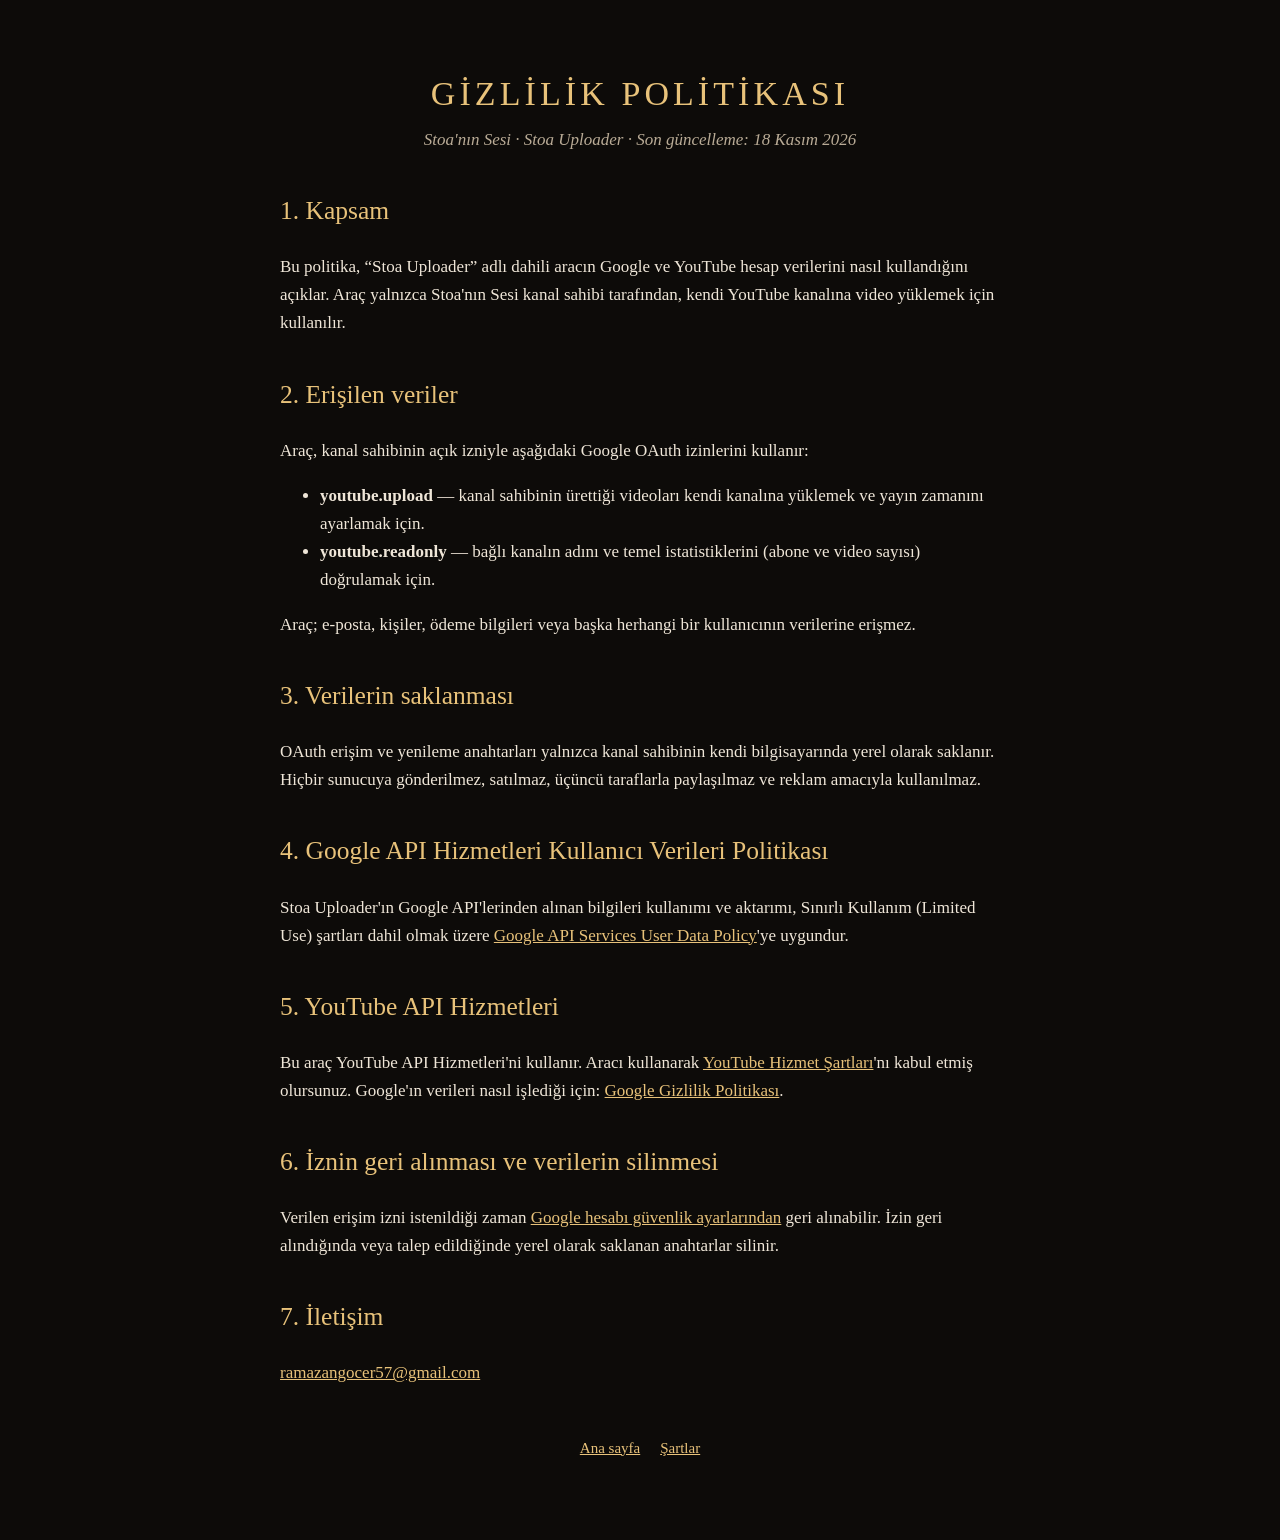
==== privacy.html @ 51843d67 "Stoa'nin Sesi: tanitim sayfasi, gizlilik politikasi ve kullanim sartlari Co-Authored-By: Claude Opus" ====
<!doctype html><html lang="tr"><head><meta charset="utf-8"><meta name="viewport" content="width=device-width,initial-scale=1">
<title>Gizlilik Politikası — Stoa'nın Sesi</title><link rel="stylesheet" href="style.css"></head><body><main>
<header><h1>GİZLİLİK POLİTİKASI</h1><div class="tag">Stoa'nın Sesi · Stoa Uploader · Son güncelleme: 18 Kasım 2026</div></header>
<h2>1. Kapsam</h2><p>Bu politika, “Stoa Uploader” adlı dahili aracın Google ve YouTube hesap verilerini nasıl kullandığını açıklar. Araç yalnızca Stoa'nın Sesi kanal sahibi tarafından, kendi YouTube kanalına video yüklemek için kullanılır.</p>
<h2>2. Erişilen veriler</h2><p>Araç, kanal sahibinin açık izniyle aşağıdaki Google OAuth izinlerini kullanır:</p>
<ul><li><strong>youtube.upload</strong> — kanal sahibinin ürettiği videoları kendi kanalına yüklemek ve yayın zamanını ayarlamak için.</li>
<li><strong>youtube.readonly</strong> — bağlı kanalın adını ve temel istatistiklerini (abone ve video sayısı) doğrulamak için.</li></ul>
<p>Araç; e-posta, kişiler, ödeme bilgileri veya başka herhangi bir kullanıcının verilerine erişmez.</p>
<h2>3. Verilerin saklanması</h2><p>OAuth erişim ve yenileme anahtarları yalnızca kanal sahibinin kendi bilgisayarında yerel olarak saklanır. Hiçbir sunucuya gönderilmez, satılmaz, üçüncü taraflarla paylaşılmaz ve reklam amacıyla kullanılmaz.</p>
<h2>4. Google API Hizmetleri Kullanıcı Verileri Politikası</h2><p>Stoa Uploader'ın Google API'lerinden alınan bilgileri kullanımı ve aktarımı, Sınırlı Kullanım (Limited Use) şartları dahil olmak üzere <a href="https://developers.google.com/terms/api-services-user-data-policy">Google API Services User Data Policy</a>'ye uygundur.</p>
<h2>5. YouTube API Hizmetleri</h2><p>Bu araç YouTube API Hizmetleri'ni kullanır. Aracı kullanarak <a href="https://www.youtube.com/t/terms">YouTube Hizmet Şartları</a>'nı kabul etmiş olursunuz. Google'ın verileri nasıl işlediği için: <a href="https://policies.google.com/privacy">Google Gizlilik Politikası</a>.</p>
<h2>6. İznin geri alınması ve verilerin silinmesi</h2><p>Verilen erişim izni istenildiği zaman <a href="https://myaccount.google.com/permissions">Google hesabı güvenlik ayarlarından</a> geri alınabilir. İzin geri alındığında veya talep edildiğinde yerel olarak saklanan anahtarlar silinir.</p>
<h2>7. İletişim</h2><p><a href="mailto:ramazangocer57@gmail.com">ramazangocer57@gmail.com</a></p>
<nav><a href="index.html">Ana sayfa</a><a href="terms.html">Şartlar</a></nav></main></body></html>
---- style.css ----
:root{--bg:#0d0b09;--fg:#efe6d8;--muted:#b9ab96;--gold:#e8c27a;--card:#17130f}
*{box-sizing:border-box}body{margin:0;background:var(--bg);color:var(--fg);font:17px/1.65 Georgia,'Times New Roman',serif}
main{max-width:760px;margin:0 auto;padding:48px 20px 80px}
header{text-align:center;margin-bottom:36px}header img{width:132px;height:132px;border-radius:50%;border:2px solid var(--gold)}
h1{font-weight:normal;letter-spacing:.12em;color:var(--gold);margin:18px 0 4px}h2{color:var(--gold);font-weight:normal;margin-top:36px}
.tag{color:var(--muted);font-style:italic}a{color:var(--gold)}nav{text-align:center;margin-top:48px;color:var(--muted);font-size:15px}
nav a{margin:0 10px}.card{background:var(--card);border:1px solid #2a231b;border-radius:10px;padding:20px 24px}
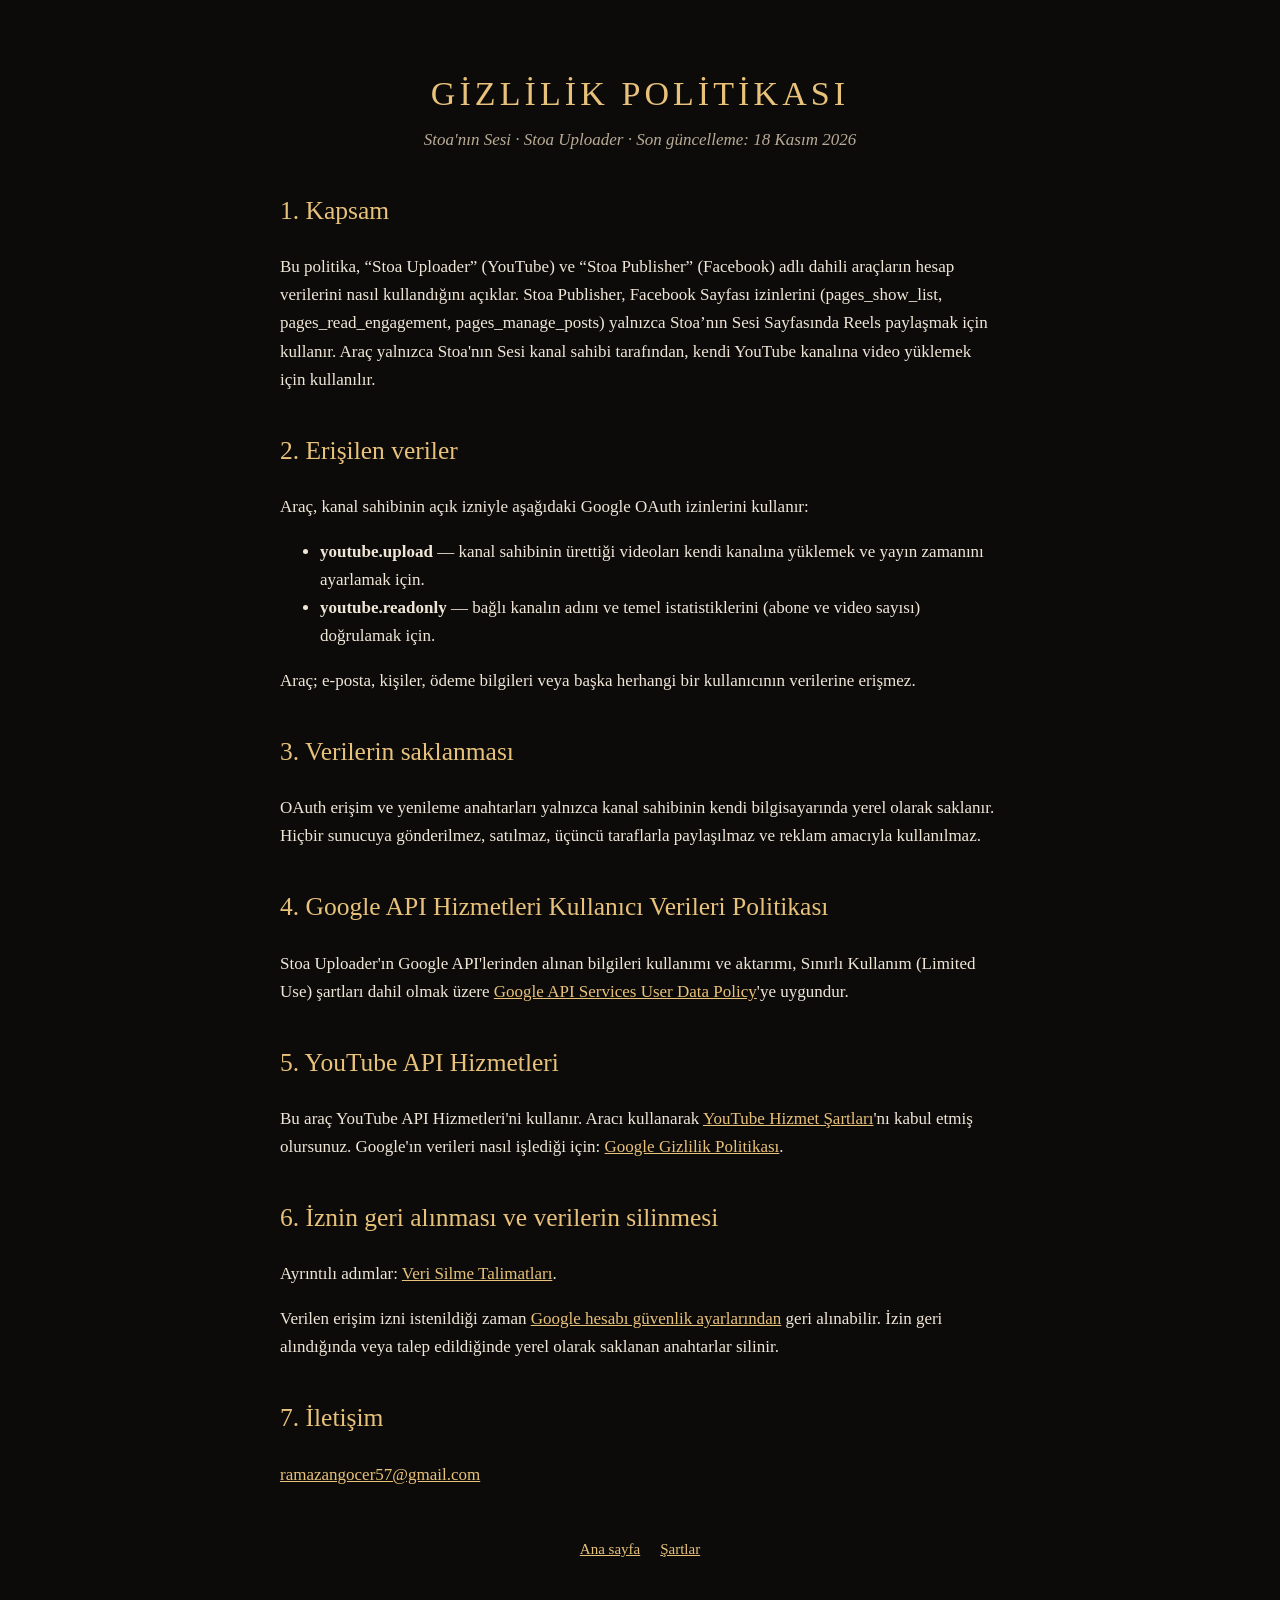
==== commit f787688c: "Veri silme talimatlari sayfasi + Facebook (Stoa Publisher) gizlilik kapsami Co-Authored-By: Claude O" ====
--- a/privacy.html
+++ b/privacy.html
@@ -1,7 +1,7 @@
 <!doctype html><html lang="tr"><head><meta charset="utf-8"><meta name="viewport" content="width=device-width,initial-scale=1">
 <title>Gizlilik Politikası — Stoa'nın Sesi</title><link rel="stylesheet" href="style.css"></head><body><main>
 <header><h1>GİZLİLİK POLİTİKASI</h1><div class="tag">Stoa'nın Sesi · Stoa Uploader · Son güncelleme: 18 Kasım 2026</div></header>
-<h2>1. Kapsam</h2><p>Bu politika, “Stoa Uploader” adlı dahili aracın Google ve YouTube hesap verilerini nasıl kullandığını açıklar. Araç yalnızca Stoa'nın Sesi kanal sahibi tarafından, kendi YouTube kanalına video yüklemek için kullanılır.</p>
+<h2>1. Kapsam</h2><p>Bu politika, “Stoa Uploader” (YouTube) ve “Stoa Publisher” (Facebook) adlı dahili araçların hesap verilerini nasıl kullandığını açıklar. Stoa Publisher, Facebook Sayfası izinlerini (pages_show_list, pages_read_engagement, pages_manage_posts) yalnızca Stoa’nın Sesi Sayfasında Reels paylaşmak için kullanır. Araç yalnızca Stoa'nın Sesi kanal sahibi tarafından, kendi YouTube kanalına video yüklemek için kullanılır.</p>
 <h2>2. Erişilen veriler</h2><p>Araç, kanal sahibinin açık izniyle aşağıdaki Google OAuth izinlerini kullanır:</p>
 <ul><li><strong>youtube.upload</strong> — kanal sahibinin ürettiği videoları kendi kanalına yüklemek ve yayın zamanını ayarlamak için.</li>
 <li><strong>youtube.readonly</strong> — bağlı kanalın adını ve temel istatistiklerini (abone ve video sayısı) doğrulamak için.</li></ul>
@@ -9,6 +9,6 @@
 <h2>3. Verilerin saklanması</h2><p>OAuth erişim ve yenileme anahtarları yalnızca kanal sahibinin kendi bilgisayarında yerel olarak saklanır. Hiçbir sunucuya gönderilmez, satılmaz, üçüncü taraflarla paylaşılmaz ve reklam amacıyla kullanılmaz.</p>
 <h2>4. Google API Hizmetleri Kullanıcı Verileri Politikası</h2><p>Stoa Uploader'ın Google API'lerinden alınan bilgileri kullanımı ve aktarımı, Sınırlı Kullanım (Limited Use) şartları dahil olmak üzere <a href="https://developers.google.com/terms/api-services-user-data-policy">Google API Services User Data Policy</a>'ye uygundur.</p>
 <h2>5. YouTube API Hizmetleri</h2><p>Bu araç YouTube API Hizmetleri'ni kullanır. Aracı kullanarak <a href="https://www.youtube.com/t/terms">YouTube Hizmet Şartları</a>'nı kabul etmiş olursunuz. Google'ın verileri nasıl işlediği için: <a href="https://policies.google.com/privacy">Google Gizlilik Politikası</a>.</p>
-<h2>6. İznin geri alınması ve verilerin silinmesi</h2><p>Verilen erişim izni istenildiği zaman <a href="https://myaccount.google.com/permissions">Google hesabı güvenlik ayarlarından</a> geri alınabilir. İzin geri alındığında veya talep edildiğinde yerel olarak saklanan anahtarlar silinir.</p>
+<h2>6. İznin geri alınması ve verilerin silinmesi</h2><p>Ayrıntılı adımlar: <a href="data-deletion.html">Veri Silme Talimatları</a>.</p><p>Verilen erişim izni istenildiği zaman <a href="https://myaccount.google.com/permissions">Google hesabı güvenlik ayarlarından</a> geri alınabilir. İzin geri alındığında veya talep edildiğinde yerel olarak saklanan anahtarlar silinir.</p>
 <h2>7. İletişim</h2><p><a href="mailto:ramazangocer57@gmail.com">ramazangocer57@gmail.com</a></p>
 <nav><a href="index.html">Ana sayfa</a><a href="terms.html">Şartlar</a></nav></main></body></html>
